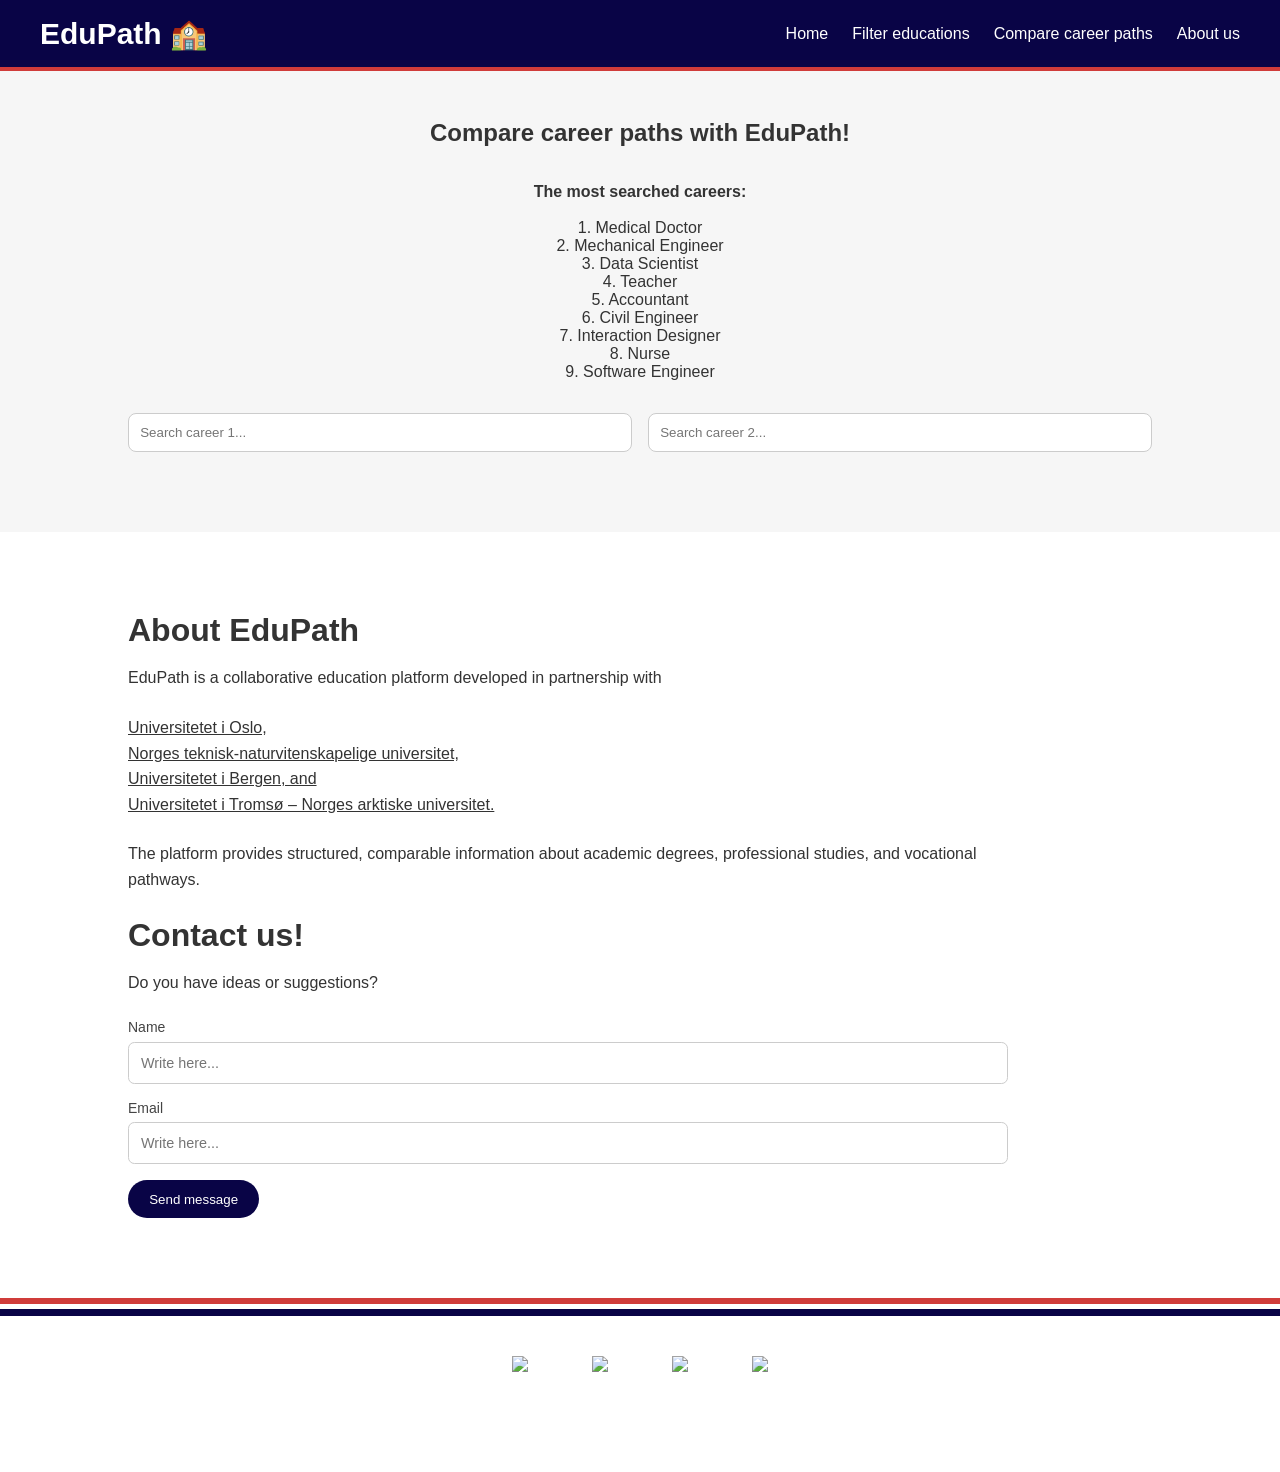
==== comparisonpage.html @ b5340ef1 "Add files via upload" ====
<!DOCTYPE html>
<html lang="en"> 
<head>
    <meta charset="UTF-8">
    <meta name="viewport" content="width=device-width, initial-scale=1.0">
    <title>EduPath Comparison Page</title>
    <link rel="stylesheet" href="stylesheetcomparisonpage.css">
    <script src="https://code.highcharts.com/highcharts.js"></script>
</head>
<body>

    <!-- Navbar -->
    <nav class="navbar">
        <div class="logo">EduPath 🏫</div>
        <ul class="nav-links">
            <li><a href="../main-page/mainpage.html">Home</a></li>
            <li><a href="../main-page-with-filters/mainfilter.html">Filter educations</a></li>
            <li><a href="../comparison-page/comparisonpage.html">Compare career paths</a></li>
            <li><a href="../main-page/mainpage.html">About us</a></li>
        </ul>
    </nav>

    <!-- SEARCH -->
    <section class="cards-section">
        <h2>Compare career paths with EduPath!</h2>
        <br>
        <br>
        <strong>The most searched careers:</p></strong>
        <br>
        <ol>
            <li>1. Medical Doctor</li>
            <li>2. Mechanical Engineer</li>
            <li>3. Data Scientist</li>
            <li>4. Teacher</li>
            <li>5. Accountant</li>
            <li>6. Civil Engineer</li>
            <li>7. Interaction Designer</li>
            <li>8. Nurse</li>
            <li>9. Software Engineer</li>
        </ol>


        <div class="container search-section">
            <input type="text" id="search1" placeholder="Search career 1...">
            <input type="text" id="search2" placeholder="Search career 2...">
        </div>

        <div class="container">
            <div id="compareResult"></div>
        </div>
    </section>

    <!-- ABOUT + CONTACT -->
    <section class="about-contact">
        <div class="container">

            <div class="about">
                <h2>About EduPath</h2>
                <p>EduPath is a collaborative education platform developed in partnership with</p>

                <p class="partners">
                    Universitetet i Oslo,<br>
                    Norges teknisk-naturvitenskapelige universitet,<br>
                    Universitetet i Bergen, and<br>
                    Universitetet i Tromsø – Norges arktiske universitet.
                </p>

                <p>
                    The platform provides structured, comparable information about academic degrees,
                    professional studies, and vocational pathways.
                </p>
            </div>

            <div class="contact">
                <h2>Contact us!</h2>
                <p>Do you have ideas or suggestions?</p>

                <form class="contact-form">
                    <div class="form-group">
                        <label>Name</label>
                        <input type="text" placeholder="Write here...">
                    </div>

                    <div class="form-group">
                        <label>Email</label>
                        <input type="email" placeholder="Write here...">
                    </div>

                    <button type="submit" class="form-button">Send message</button>
                </form>
            </div>

        </div>
    </section>

    <!-- FOOTER -->
    <footer class="footer">
        <div class="footer-lines">
            <div class="footer-line red"></div>
            <div class="footer-line blue"></div>
        </div>

        <div class="container footer-content">
            <div class="footer-logos">
                <img src="images/uio logo.png">
                <img src="images/ntnu logo png.png">
                <img src="images/uib logo.png">
                <img src="images/uit logo png.png">
            </div>
        </div>
    </footer>

    <script src="scriptcomparison.js"></script>

</body>
</html>
---- stylesheetcomparisonpage.css ----
* {
    margin: 0;
    padding: 0;
    box-sizing: border-box;
}

:root {
    --primary: #090446;
    --accent: #D03C3A;
    --secondary: #F6BC1D;
    --bg: #F6F6F6;
    --text: #333;
    --font: Arial, Helvetica, sans-serif;
}

body {
    font-family: var(--font);
    color: var(--text);
}
h1 {
    font-family: 'Times New Roman', Times, serif;
}
h2 {
    font-family: var(--font);
}

a {
    text-decoration: none;
}

.container {
    width: 80%;
    max-width: 1100px;
    margin: 0 auto;
}

.navbar {
    display: flex;
    justify-content: space-between;
    align-items: center;
    background-color: var(--primary);
    padding: 1rem 2.5rem;
    border-bottom: 0.25rem solid var(--accent);
    top: 0;
}

.logo {
    color: white;
    font-size: 1.875rem;
    font-weight: bold;
}

.nav-links {
    list-style: none;
    display: flex;
    gap: 1.5rem;
}

.nav-links a {
    color: white;
    font-weight: 500;
}

.cards-section {
    background: var(--bg);
    padding: 3rem 1rem;
    text-align: center;
}

.compare-cards {
    display: grid;
    grid-template-columns: repeat(3, 1fr);
    gap: 2rem;
}

.card {
    background: #e9e9e9;
    border-radius: 1rem;
    padding: 1.5rem;
    display: flex;
    flex-direction: column;
    gap: 1rem;
    cursor: pointer;
    transition: 0.2s;
}

.tags {
    display: flex;
    flex-wrap: wrap;
    gap: 0.5rem;
}

.tag {
    border: 2px solid var(--secondary);
    background: #F6BC1D33;
    padding: 0.4rem 0.8rem;
    border-radius: 2rem;
    font-size: 0.8rem;
}

.card.selected {
    outline: 4px solid var(--accent);
    transform: scale(1.03);
}

#compareResult {
    grid-template-columns: 1fr 1fr;
}

.cards-section {
    background-color: var(--bg);
    padding: 3rem 1rem;
    text-align: center;
}

.container {
    width: 80%;
    max-width: 1100px;
    margin: 0 auto;
}

.search-section {
    display: flex;
    gap: 1rem;
    margin: 2rem auto;
}

.search-section input {
    flex: 1;
    padding: 0.7rem;
    border-radius: 0.5rem;
    border: 1px solid #ccc;
}

#compareResult {
    display: grid;
    grid-template-columns: 1fr 1fr;
    gap: 2rem;
}

.card {
    background: #e9e9e9;
    border-radius: 1rem;
    padding: 1.5rem;
    display: flex;
    flex-direction: column;
    gap: 1rem;
}

.card img {
    width: 100%;
    height: 150px;
    object-fit: cover;
    border-radius: 0.5rem;
}

.tags {
    display: flex;
    flex-wrap: wrap;
    gap: 0.5rem;
}

.tag {
    border: 2px solid var(--secondary);
    background: #F6BC1D33;
    padding: 0.4rem 0.8rem;
    border-radius: 2rem;
    font-size: 0.8rem;
}

.card-button a {
    background: var(--primary);
    color: white;
    padding: 0.5rem 1rem;
    border-radius: 2rem;
    text-decoration: none;
}

.view-button,
.card-button a,
.form-button {
    display: inline-flex;
    align-items: center;
    justify-content: center;
    padding: 0.6rem 1.2rem;
    border-radius: 2rem;
    border: 0.125rem solid transparent;
    font-family: var(--font);
    cursor: pointer;
}

.view-button {
    background-color: var(--secondary);
    color: black;
}

.view-button:hover {
    background-color: transparent;
    border-color: var(--secondary);
}

.card-button a {
    background-color: var(--primary);
    color: white;
}

.card-button a:hover {
    background-color: transparent;
    border-color: var(--primary);
    color: #000;
}

.form-button {
    background-color: var(--primary);
    color: white;
}

.form-button:hover {
    background-color: transparent;
    border-color: var(--primary);
    color: var(--primary);
}

.cards-section {
    background-color: var(--bg);
    padding: 3rem 0;
}

.card-grid {
    display: grid;
    grid-template-columns: repeat(3, 1fr);
    gap: 2rem;
}

.card {
    background-color: #e9e9e9;
    border-radius: 1rem;
    padding: 2rem;
    display: flex;
    flex-direction: column;
    gap: 1.25rem;
}

.card img {
    width: 100%;
    height: 12rem;
    object-fit: cover;
    border-radius: 0.5rem;
    display: block;
}

.tags {
    display: flex;
    flex-wrap: wrap;
    gap: 0.75rem;
}

.tag {
    border: 0.125rem solid var(--secondary);
    background-color: #F6BC1D33;
    padding: 0.5rem 1rem;
    border-radius: 2rem;
}

.card-button {
    margin-top: auto;
    display: flex;
    justify-content: flex-end;
}

.about-contact {
    background-color: white;
    padding: 5rem 0;
}

.about-contact h2 {
    font-size: 2rem;
    margin-bottom: 1rem;
}

.about-contact p {
    max-width: 55rem;
    line-height: 1.6;
    margin-bottom: 1.5rem;
}

.partners {
    text-decoration: underline;
}

.contact-form {
    max-width: 55rem;
}

.form-group {
    display: flex;
    flex-direction: column;
    margin-bottom: 1rem;
}

.form-group label {
    font-size: 0.875rem;
    margin-bottom: 0.4rem;
    color: #444;
}

.form-group input {
    padding: 0.75rem;
    border: 0.0625rem solid #ccc;
    border-radius: 0.4rem;
    font-size: 0.9rem;
}

.footer {
    background-color: white;
}

.footer-line.red {
    height: 0.4rem;
    background-color: var(--accent);
}

.footer-line.blue {
    height: 0.4rem;
    background-color: var(--primary);
    margin-top: 0.3rem;
}

.footer-content {
    padding: 2.5rem 0;
    text-align: center;
}

.footer-logos {
    display: flex;
    justify-content: center;
    align-items: center;
    gap: 4rem;
    margin-bottom: 1.25rem;
}

.footer-logos img {
    height: 3.5rem;
    width: auto;
    object-fit: contain;
}
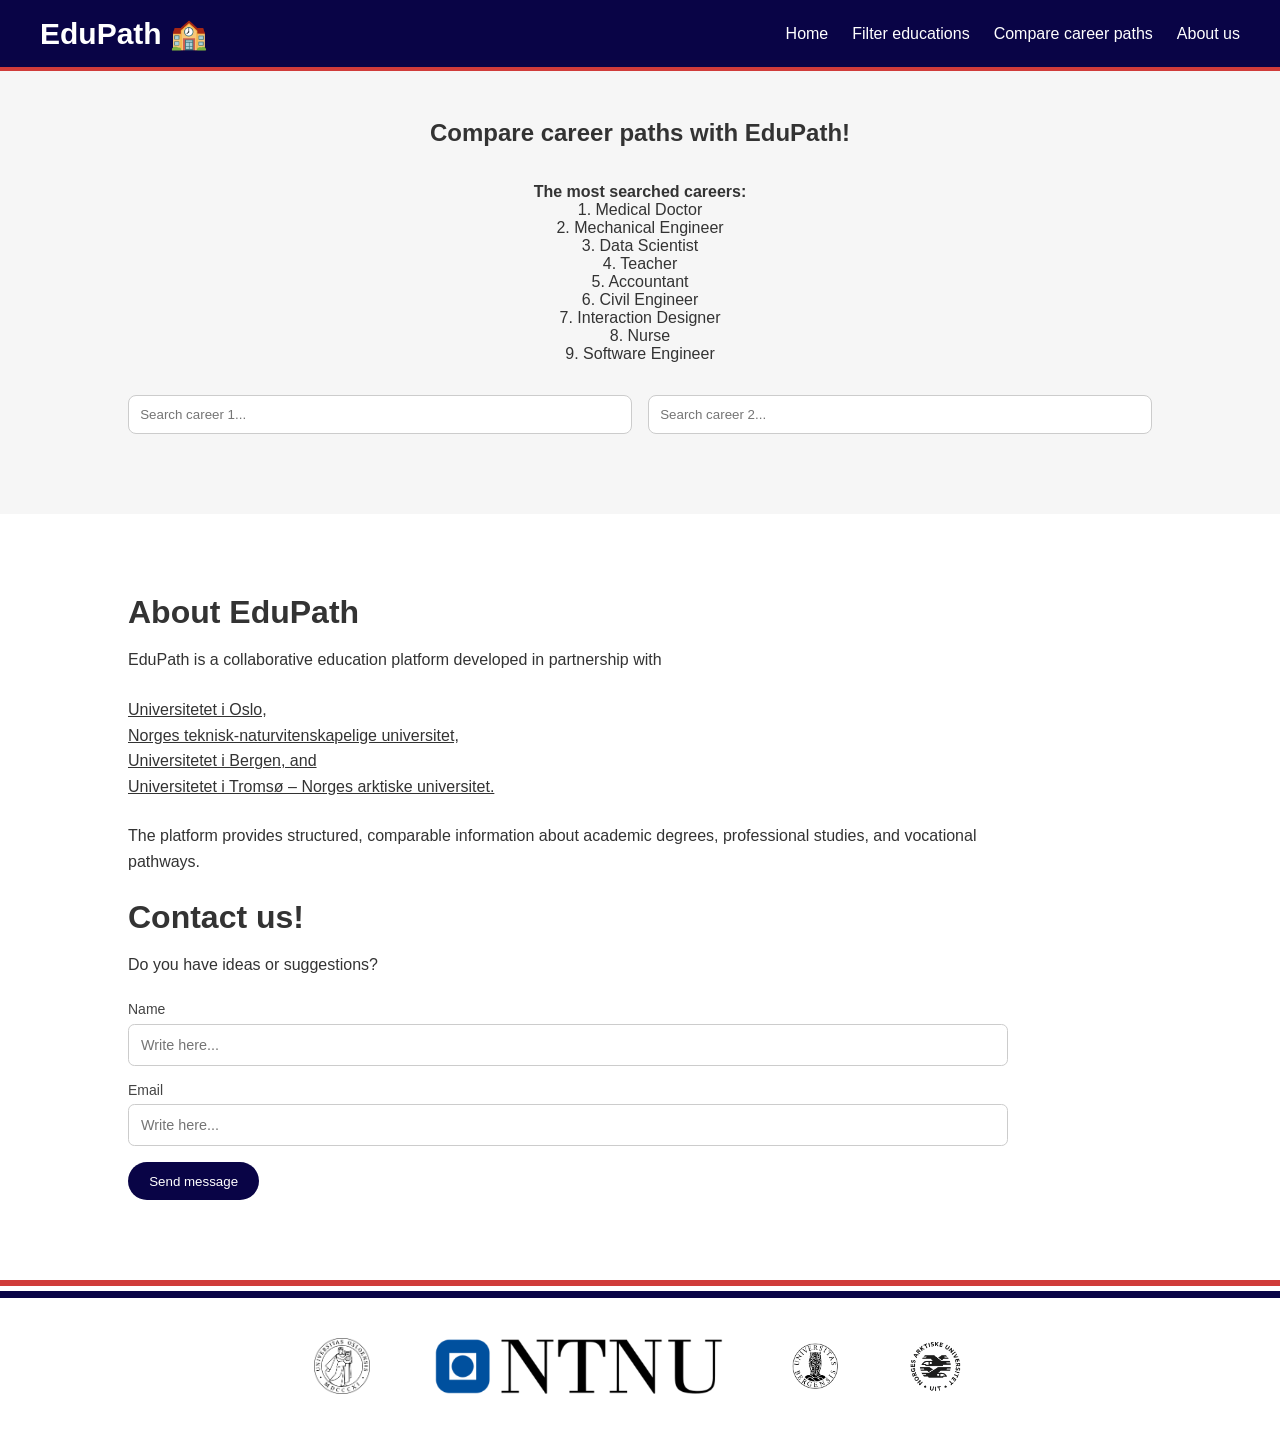
==== commit 452024d0: "Update comparisonpage.html" ====
--- a/comparisonpage.html
+++ b/comparisonpage.html
@@ -9,23 +9,21 @@
 </head>
 <body>
 
-    <!-- Navbar -->
     <nav class="navbar">
         <div class="logo">EduPath 🏫</div>
         <ul class="nav-links">
-            <li><a href="../main-page/mainpage.html">Home</a></li>
-            <li><a href="../main-page-with-filters/mainfilter.html">Filter educations</a></li>
-            <li><a href="../comparison-page/comparisonpage.html">Compare career paths</a></li>
-            <li><a href="../main-page/mainpage.html">About us</a></li>
+            <li><a href="index.html">Home</a></li>
+            <li><a href="mainfilter.html">Filter educations</a></li>
+            <li><a href="comparisonpage.html">Compare career paths</a></li>
+            <li><a href="detailedpage.html">About us</a></li>
         </ul>
     </nav>
 
     <!-- SEARCH -->
     <section class="cards-section">
         <h2>Compare career paths with EduPath!</h2>
-        <br>
-        <br>
-        <strong>The most searched careers:</p></strong>
+        <br><br>
+        <strong>The most searched careers:</strong>
         <br>
         <ol>
             <li>1. Medical Doctor</li>
@@ -38,7 +36,6 @@
             <li>8. Nurse</li>
             <li>9. Software Engineer</li>
         </ol>
-
 
         <div class="container search-section">
             <input type="text" id="search1" placeholder="Search career 1...">
@@ -102,10 +99,10 @@
 
         <div class="container footer-content">
             <div class="footer-logos">
-                <img src="images/uio logo.png">
-                <img src="images/ntnu logo png.png">
-                <img src="images/uib logo.png">
-                <img src="images/uit logo png.png">
+                <img src="uio logo.png">
+                <img src="ntnu logo png.png">
+                <img src="uib logo.png">
+                <img src="uit logo png.png">
             </div>
         </div>
     </footer>
@@ -113,4 +110,4 @@
     <script src="scriptcomparison.js"></script>
 
 </body>
-</html>+</html>
